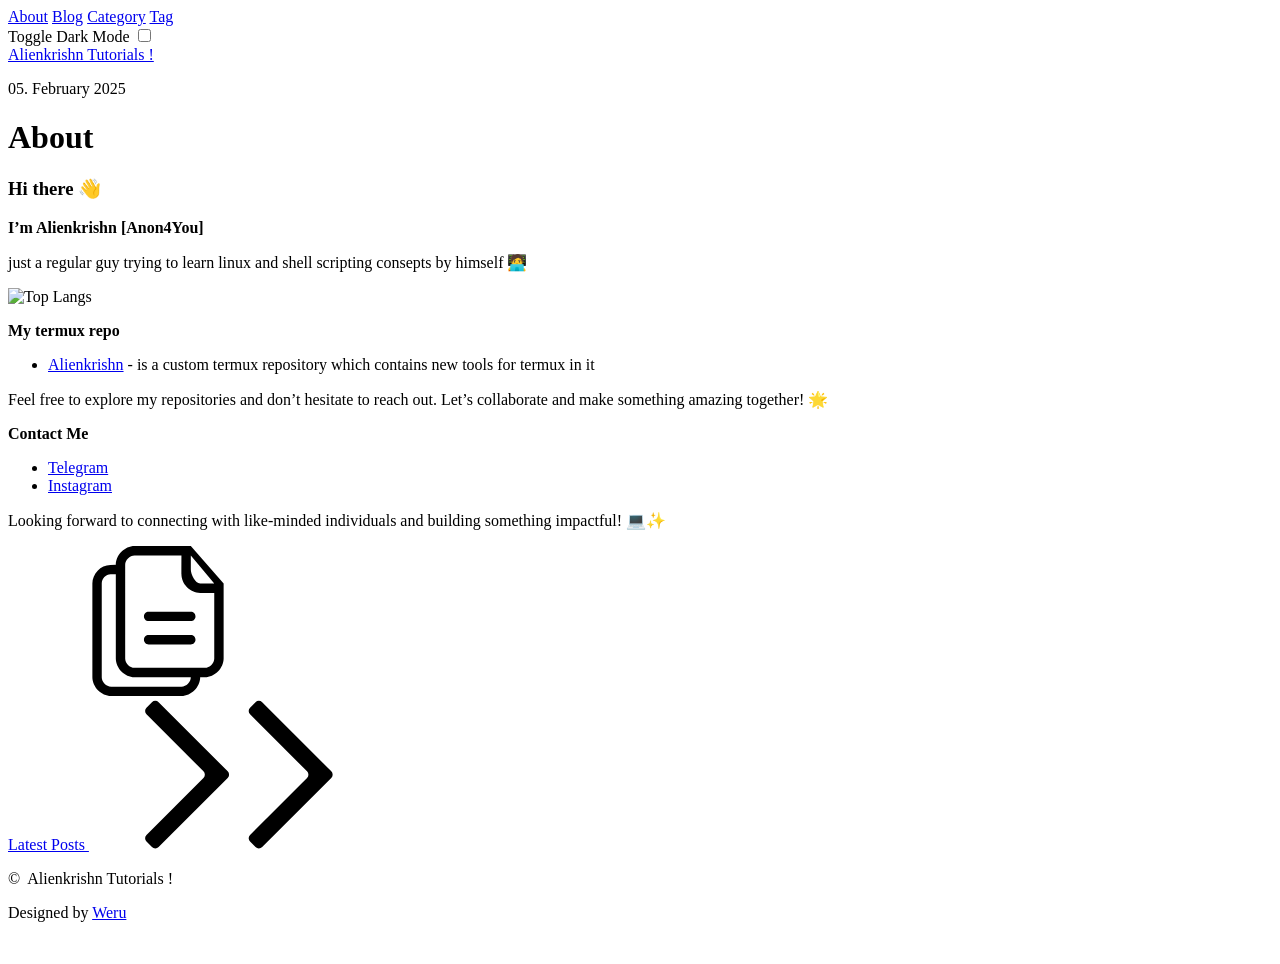
==== public/about/index.html @ 4c51406f "initial commit" ====
<!DOCTYPE html>
<html lang="en" >
  <head><script src="/livereload.js?mindelay=10&amp;v=2&amp;port=1313&amp;path=livereload" data-no-instant defer></script>
  <title>About | Alienkrishn Tutorials !</title>
  <meta charset='utf-8'>
  <meta name="viewport" content ="width=device-width, initial-scale=1.0, maximum-scale=1.0, user-scalable=no">
  <meta http-equiv="X-UA-Compatible" content="IE=edge">


<meta name="keywords" content="Alienkrishn Tutorials !">
<meta property="og:locale" content='en_US'>
<meta property="og:type" content="article">
<meta property="og:title" content="About">
<meta property="og:description" content="Hi there 👋
I&rsquo;m Alienkrishn [Anon4You]
just a regular guy trying to learn linux and shell scripting consepts by himself 🧑‍💻


My termux repo

Alienkrishn -&lt;/!--&gt;">
<meta property="og:url" content="http://localhost:1313/about/">
<meta property="og:image" content="images/%!s(&lt;nil&gt;)">
<link rel="canonical" href="http://localhost:1313/about/">

<link rel="apple-touch-icon" sizes="180x180" href='http://localhost:1313/apple-touch-icon.png'>
<link rel="icon" type="image/png" sizes="32x32" href='http://localhost:1313/favicon-32x32.png'>
<link rel="icon" type="image/png" sizes='16x16' href='http://localhost:1313/favicon-16x16.png'>
<link rel="manifest" href='http://localhost:1313/site.webmanifest'>

<link rel="stylesheet" href="http://localhost:1313/css/styles.648e60c6d86809f863ae1346848574b9c685732794e7851c7d3e557de9ddd293bc1c209f963d5041785c2fd4268470bdfde453a99f550b655d1b4f825eed4682.css" integrity="sha512-ZI5gxthoCfhjrhNGhIV0ucaFcyeU54UcfT5Vfend0pO8HCCflj1QQXhcL9QmhHC9/eRTqZ9VC2VdG0&#43;CXu1Ggg==">
</head>

  <body>
    <div class="nav-drop">
  <div class="nav-body">
      <a href="http://localhost:1313/about" class="nav_item">About</a>
      <a href="http://localhost:1313/" class="nav_item">Blog</a>
      <a href="http://localhost:1313/categories" class="nav_item">Category</a>
      <a href="http://localhost:1313/tags" class="nav_item">Tag</a>
    <div class="nav-close"></div><div class="color_mode">
  <label for="mode">Toggle Dark Mode</label>
  <input type="checkbox" class="color_choice" id="mode">
</div>

  </div>
</div>
<header class="nav">
  <nav class="nav-menu">
    <a href=http://localhost:1313/ class="nav-brand nav_item">
        Alienkrishn Tutorials !</a>
    <div class="nav_bar-wrap">
      <div class="nav_bar"></div>
    </div>
  </nav>
</header>

    <main>
      
  <div class="wrap mt post">
    <div><p class=post_date>05. February 2025</p>
      <h1 class="post_title">About</h1>
      <div class="post_body">
        <div class="post_inner">
        
        
          <h3 id="hi-there-">Hi there 👋</h3>
<p><strong>I&rsquo;m Alienkrishn [Anon4You]</strong></p>
<p>just a regular guy trying to learn linux and shell scripting consepts by himself 🧑‍💻</p>
<!-- raw HTML omitted -->
<p><img src="https://github-readme-stats.vercel.app/api/top-langs/?username=Anon4You&amp;layout=compact&amp;theme=black&amp;bg_color=000000" alt="Top Langs"></p>
<p><strong>My termux repo</strong></p>
<ul>
<li><a href="https://anon4you.github.io/alienkrishn/">Alienkrishn</a> - is a custom termux repository which contains new tools for termux in it</li>
</ul>
<p>Feel free to explore my repositories and don&rsquo;t hesitate to reach out. Let&rsquo;s collaborate and make something amazing together! 🌟</p>
<p><strong>Contact Me</strong></p>
<ul>
<li><a href="https://t.me/alienkrishn">Telegram</a></li>
<li><a href="https://www.instagram.com/alienkrishn">Instagram</a></li>
</ul>
<p>Looking forward to connecting with like-minded individuals and building something impactful! 💻✨</p>

        </div>
        <div class="post_extra mb-2">
          
<div class="copy" data-before="Share Story" data-after="Link Copied">
  <svg class="icon">
    <use xlink:href="#copy"></use>
  </svg>
</div>
        </div>
        <div>
        
        </div>
      </div>
    </div>
    <a href=http://localhost:1313/ class="post_nav"><span class="post_next">Latest Posts
      <svg class="icon icon_scale">
        <use xlink:href="#double-arrow"></use>
      </svg>
    </span></a>
  </div>

    </main>
    <footer class="footer wrap pale">
  <p>&copy;&nbsp;<span class="year"></span>&nbsp;Alienkrishn Tutorials !</p>
  <p class="attribution upcase">Designed by  <a href = 'https://www.linkedin.com/in/dan-weru-profile/' target = '_blank' title = 'Linkedin Profile' rel = 'nonopener'>Weru</a></p>
</footer>


<script src="http://localhost:1313/js/index.min.0c8b9f3d37bbc2061bb8f9bfac9713652c85a41501d73b2b5def4579e67a40a46526acbbb34cd6028725be74381d9c780229983b1d464d85ff85b378f64ebe4d.js"></script>

    <svg width="0" height="0" class="hidden">
  <symbol xmlns="http://www.w3.org/2000/svg" viewBox="0 0 699.428 699.428" id="copy">
    <path d="M502.714 0H240.428C194.178 0 153 42.425 153 87.429l-25.267.59c-46.228 0-84.019 41.834-84.019 86.838V612c0 45.004 41.179 87.428 87.429 87.428H459c46.249 0 87.428-42.424 87.428-87.428h21.857c46.25 0 87.429-42.424 87.429-87.428v-349.19L502.714 0zM459 655.715H131.143c-22.95 0-43.714-21.441-43.714-43.715V174.857c0-22.272 18.688-42.993 41.638-42.993l23.933-.721v393.429C153 569.576 194.178 612 240.428 612h262.286c0 22.273-20.765 43.715-43.714 43.715zm153-131.143c0 22.271-20.765 43.713-43.715 43.713H240.428c-22.95 0-43.714-21.441-43.714-43.713V87.429c0-22.272 20.764-43.714 43.714-43.714H459c-.351 50.337 0 87.975 0 87.975 0 45.419 40.872 86.882 87.428 86.882H612v306zm-65.572-349.715c-23.277 0-43.714-42.293-43.714-64.981V44.348L612 174.857h-65.572zm-43.714 131.537H306c-12.065 0-21.857 9.77-21.857 21.835 0 12.065 9.792 21.835 21.857 21.835h196.714c12.065 0 21.857-9.771 21.857-21.835 0-12.065-9.792-21.835-21.857-21.835zm0 109.176H306c-12.065 0-21.857 9.77-21.857 21.834 0 12.066 9.792 21.836 21.857 21.836h196.714c12.065 0 21.857-9.77 21.857-21.836 0-12.064-9.792-21.834-21.857-21.834z"></path>
  </symbol>
  <symbol viewBox="0 0 53 42" xmlns="http://www.w3.org/2000/svg" id="double-arrow">
    <path d="M.595 39.653a1.318 1.318 0 0 1 0-1.864L16.55 21.833a1.318 1.318 0 0 0 0-1.863L.595 4.014a1.318 1.318 0 0 1 0-1.863L2.125.62a1.318 1.318 0 0 1 1.864 0l19.35 19.349a1.318 1.318 0 0 1 0 1.863l-19.35 19.35a1.318 1.318 0 0 1-1.863 0zm29 0a1.318 1.318 0 0 1 0-1.864L45.55 21.833a1.318 1.318 0 0 0 0-1.863L29.595 4.014a1.318 1.318 0 0 1 0-1.863l1.53-1.53a1.318 1.318 0 0 1 1.864 0l19.35 19.349a1.318 1.318 0 0 1 0 1.863l-19.35 19.35a1.318 1.318 0 0 1-1.863 0z"></path>
  </symbol>
</svg>
  </body>
</html>
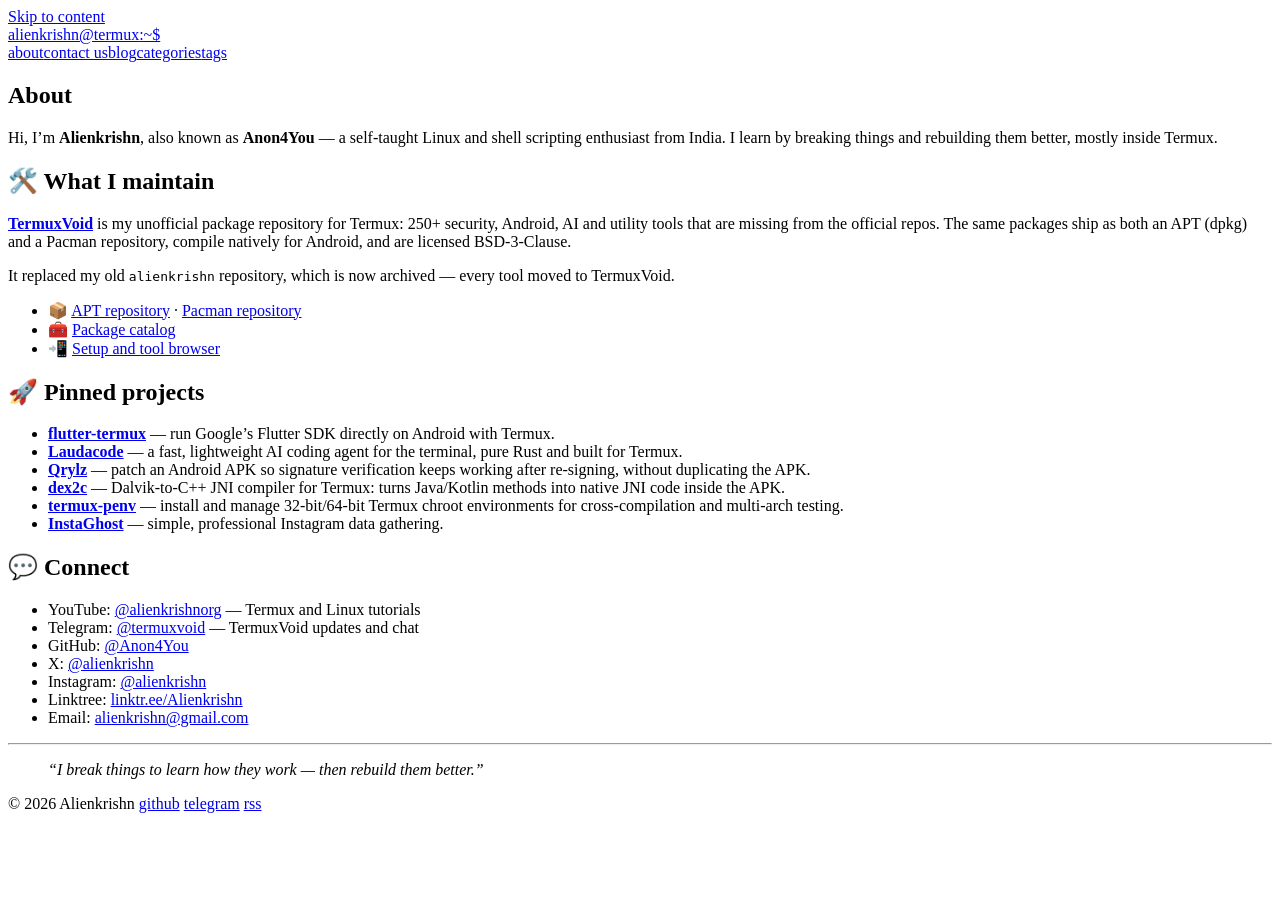
==== commit a637ca22: "rework site with custom dark theme, updated about and optimized images" ====
--- a/public/about/index.html
+++ b/public/about/index.html
@@ -1,123 +1,92 @@
-<!DOCTYPE html>
-<html lang="en" >
-  <head><script src="/livereload.js?mindelay=10&amp;v=2&amp;port=1313&amp;path=livereload" data-no-instant defer></script>
-  <title>About | Alienkrishn Tutorials !</title>
-  <meta charset='utf-8'>
-  <meta name="viewport" content ="width=device-width, initial-scale=1.0, maximum-scale=1.0, user-scalable=no">
-  <meta http-equiv="X-UA-Compatible" content="IE=edge">
+<!doctype html>
+<html lang="en-us">
+<head><script src="/livereload.js?mindelay=10&amp;v=2&amp;port=1313&amp;path=livereload" data-no-instant defer></script>
+<meta charset="utf-8">
+<meta name="viewport" content="width=device-width, initial-scale=1">
+<meta name="theme-color" content="#0b100e">
+<title>About | Alienkrishn Tutorials !</title>
 
 
-<meta name="keywords" content="Alienkrishn Tutorials !">
-<meta property="og:locale" content='en_US'>
-<meta property="og:type" content="article">
+<meta name="description" content="Alienkrishn (Anon4You) — Termux tinkerer and maintainer of the TermuxVoid package repository.">
+<link rel="canonical" href="http://localhost:1313/about/">
+<link rel="icon" href="/favicon.svg" type="image/svg+xml">
+<meta property="og:site_name" content="Alienkrishn Tutorials !">
 <meta property="og:title" content="About">
-<meta property="og:description" content="Hi there 👋
-I&rsquo;m Alienkrishn [Anon4You]
-just a regular guy trying to learn linux and shell scripting consepts by himself 🧑‍💻
+<meta property="og:description" content="Alienkrishn (Anon4You) — Termux tinkerer and maintainer of the TermuxVoid package repository.">
+<meta property="og:type" content="website">
+<meta property="og:url" content="http://localhost:1313/about/">
+
+<meta name="twitter:card" content="summary">
+<meta name="twitter:title" content="About">
+<meta name="twitter:description" content="Alienkrishn (Anon4You) — Termux tinkerer and maintainer of the TermuxVoid package repository.">
+<link rel="stylesheet" href="/css/style.css">
 
 
-My termux repo
-
-Alienkrishn -&lt;/!--&gt;">
-<meta property="og:url" content="http://localhost:1313/about/">
-<meta property="og:image" content="images/%!s(&lt;nil&gt;)">
-<link rel="canonical" href="http://localhost:1313/about/">
-
-<link rel="apple-touch-icon" sizes="180x180" href='http://localhost:1313/apple-touch-icon.png'>
-<link rel="icon" type="image/png" sizes="32x32" href='http://localhost:1313/favicon-32x32.png'>
-<link rel="icon" type="image/png" sizes='16x16' href='http://localhost:1313/favicon-16x16.png'>
-<link rel="manifest" href='http://localhost:1313/site.webmanifest'>
-
-<link rel="stylesheet" href="http://localhost:1313/css/styles.648e60c6d86809f863ae1346848574b9c685732794e7851c7d3e557de9ddd293bc1c209f963d5041785c2fd4268470bdfde453a99f550b655d1b4f825eed4682.css" integrity="sha512-ZI5gxthoCfhjrhNGhIV0ucaFcyeU54UcfT5Vfend0pO8HCCflj1QQXhcL9QmhHC9/eRTqZ9VC2VdG0&#43;CXu1Ggg==">
 </head>
-
-  <body>
-    <div class="nav-drop">
-  <div class="nav-body">
-      <a href="http://localhost:1313/about" class="nav_item">About</a>
-      <a href="http://localhost:1313/" class="nav_item">Blog</a>
-      <a href="http://localhost:1313/categories" class="nav_item">Category</a>
-      <a href="http://localhost:1313/tags" class="nav_item">Tag</a>
-    <div class="nav-close"></div><div class="color_mode">
-  <label for="mode">Toggle Dark Mode</label>
-  <input type="checkbox" class="color_choice" id="mode">
-</div>
-
-  </div>
-</div>
-<header class="nav">
-  <nav class="nav-menu">
-    <a href=http://localhost:1313/ class="nav-brand nav_item">
-        Alienkrishn Tutorials !</a>
-    <div class="nav_bar-wrap">
-      <div class="nav_bar"></div>
-    </div>
+<body>
+<a class="skip" href="#main">Skip to content</a>
+<header class="site-header">
+  <a class="brand" href="/"><span class="user">alienkrishn</span>@termux<span class="path">:~$</span></a>
+  <nav class="site-nav" aria-label="Main">
+    <a href="/about/" aria-current="page">about</a><a href="/contact/">contact us</a><a href="/">blog</a><a href="/categories/">categories</a><a href="/tags/">tags</a>
   </nav>
 </header>
-
-    <main>
-      
-  <div class="wrap mt post">
-    <div><p class=post_date>05. February 2025</p>
-      <h1 class="post_title">About</h1>
-      <div class="post_body">
-        <div class="post_inner">
-        
-        
-          <h3 id="hi-there-">Hi there 👋</h3>
-<p><strong>I&rsquo;m Alienkrishn [Anon4You]</strong></p>
-<p>just a regular guy trying to learn linux and shell scripting consepts by himself 🧑‍💻</p>
-<!-- raw HTML omitted -->
-<p><img src="https://github-readme-stats.vercel.app/api/top-langs/?username=Anon4You&amp;layout=compact&amp;theme=black&amp;bg_color=000000" alt="Top Langs"></p>
-<p><strong>My termux repo</strong></p>
-<ul>
-<li><a href="https://anon4you.github.io/alienkrishn/">Alienkrishn</a> - is a custom termux repository which contains new tools for termux in it</li>
-</ul>
-<p>Feel free to explore my repositories and don&rsquo;t hesitate to reach out. Let&rsquo;s collaborate and make something amazing together! 🌟</p>
-<p><strong>Contact Me</strong></p>
-<ul>
-<li><a href="https://t.me/alienkrishn">Telegram</a></li>
-<li><a href="https://www.instagram.com/alienkrishn">Instagram</a></li>
-</ul>
-<p>Looking forward to connecting with like-minded individuals and building something impactful! 💻✨</p>
-
-        </div>
-        <div class="post_extra mb-2">
-          
-<div class="copy" data-before="Share Story" data-after="Link Copied">
-  <svg class="icon">
-    <use xlink:href="#copy"></use>
-  </svg>
-</div>
-        </div>
-        <div>
-        
-        </div>
-      </div>
-    </div>
-    <a href=http://localhost:1313/ class="post_nav"><span class="post_next">Latest Posts
-      <svg class="icon icon_scale">
-        <use xlink:href="#double-arrow"></use>
-      </svg>
-    </span></a>
-  </div>
-
-    </main>
-    <footer class="footer wrap pale">
-  <p>&copy;&nbsp;<span class="year"></span>&nbsp;Alienkrishn Tutorials !</p>
-  <p class="attribution upcase">Designed by  <a href = 'https://www.linkedin.com/in/dan-weru-profile/' target = '_blank' title = 'Linkedin Profile' rel = 'nonopener'>Weru</a></p>
-</footer>
+<main id="main" class="wrap">
 
 
-<script src="http://localhost:1313/js/index.min.0c8b9f3d37bbc2061bb8f9bfac9713652c85a41501d73b2b5def4579e67a40a46526acbbb34cd6028725be74381d9c780229983b1d464d85ff85b378f64ebe4d.js"></script>
+<article class="post">
+  <header class="post-head">
+    
+    <h1>About</h1>
+    
+  </header>
+  
+  
+  <div class="prose"><p>Hi, I&rsquo;m <strong>Alienkrishn</strong>, also known as <strong>Anon4You</strong> — a self-taught Linux and shell scripting enthusiast from India. I learn by breaking things and rebuilding them better, mostly inside Termux.</p>
+<h2 id="-what-i-maintain">🛠️ What I maintain</h2>
+<p><strong><a href="https://termuxvoid.github.io">TermuxVoid</a></strong> is my unofficial package repository for Termux: 250+ security, Android, AI and utility tools that are missing from the official repos. The same packages ship as both an APT (dpkg) and a Pacman repository, compile natively for Android, and are licensed BSD-3-Clause.</p>
+<p>It replaced my old <code>alienkrishn</code> repository, which is now archived — every tool moved to TermuxVoid.</p>
+<ul>
+<li>📦 <a href="https://github.com/termuxvoid/repo">APT repository</a> · <a href="https://github.com/termuxvoid/pacman-repo">Pacman repository</a></li>
+<li>🧰 <a href="https://github.com/termuxvoid/repo/blob/main/assets/PACKAGES.md">Package catalog</a></li>
+<li>📲 <a href="https://termuxvoid.github.io">Setup and tool browser</a></li>
+</ul>
+<h2 id="-pinned-projects">🚀 Pinned projects</h2>
+<ul>
+<li><strong><a href="https://github.com/termuxvoid/flutter-termux">flutter-termux</a></strong> — run Google&rsquo;s Flutter SDK directly on Android with Termux.</li>
+<li><strong><a href="https://github.com/Anon4You/Laudacode">Laudacode</a></strong> — a fast, lightweight AI coding agent for the terminal, pure Rust and built for Termux.</li>
+<li><strong><a href="https://github.com/Anon4You/Qrylz">Qrylz</a></strong> — patch an Android APK so signature verification keeps working after re-signing, without duplicating the APK.</li>
+<li><strong><a href="https://github.com/Anon4You/dex2c">dex2c</a></strong> — Dalvik-to-C++ JNI compiler for Termux: turns Java/Kotlin methods into native JNI code inside the APK.</li>
+<li><strong><a href="https://github.com/Anon4You/termux-penv">termux-penv</a></strong> — install and manage 32-bit/64-bit Termux chroot environments for cross-compilation and multi-arch testing.</li>
+<li><strong><a href="https://github.com/Anon4You/InstaGhost">InstaGhost</a></strong> — simple, professional Instagram data gathering.</li>
+</ul>
+<h2 id="-connect">💬 Connect</h2>
+<ul>
+<li>YouTube: <a href="https://youtube.com/@alienkrishnorg">@alienkrishnorg</a> — Termux and Linux tutorials</li>
+<li>Telegram: <a href="https://t.me/termuxvoid">@termuxvoid</a> — TermuxVoid updates and chat</li>
+<li>GitHub: <a href="https://github.com/Anon4You">@Anon4You</a></li>
+<li>X: <a href="https://x.com/alienkrishn">@alienkrishn</a></li>
+<li>Instagram: <a href="https://instagram.com/alienkrishn">@alienkrishn</a></li>
+<li>Linktree: <a href="https://linktr.ee/Alienkrishn">linktr.ee/Alienkrishn</a></li>
+<li>Email: <a href="mailto:alienkrishn@gmail.com">alienkrishn@gmail.com</a></li>
+</ul>
+<hr>
+<blockquote>
+<p><em>&ldquo;I break things to learn how they work — then rebuild them better.&rdquo;</em></p>
+</blockquote>
+</div>
+  
+</article>
 
-    <svg width="0" height="0" class="hidden">
-  <symbol xmlns="http://www.w3.org/2000/svg" viewBox="0 0 699.428 699.428" id="copy">
-    <path d="M502.714 0H240.428C194.178 0 153 42.425 153 87.429l-25.267.59c-46.228 0-84.019 41.834-84.019 86.838V612c0 45.004 41.179 87.428 87.429 87.428H459c46.249 0 87.428-42.424 87.428-87.428h21.857c46.25 0 87.429-42.424 87.429-87.428v-349.19L502.714 0zM459 655.715H131.143c-22.95 0-43.714-21.441-43.714-43.715V174.857c0-22.272 18.688-42.993 41.638-42.993l23.933-.721v393.429C153 569.576 194.178 612 240.428 612h262.286c0 22.273-20.765 43.715-43.714 43.715zm153-131.143c0 22.271-20.765 43.713-43.715 43.713H240.428c-22.95 0-43.714-21.441-43.714-43.713V87.429c0-22.272 20.764-43.714 43.714-43.714H459c-.351 50.337 0 87.975 0 87.975 0 45.419 40.872 86.882 87.428 86.882H612v306zm-65.572-349.715c-23.277 0-43.714-42.293-43.714-64.981V44.348L612 174.857h-65.572zm-43.714 131.537H306c-12.065 0-21.857 9.77-21.857 21.835 0 12.065 9.792 21.835 21.857 21.835h196.714c12.065 0 21.857-9.771 21.857-21.835 0-12.065-9.792-21.835-21.857-21.835zm0 109.176H306c-12.065 0-21.857 9.77-21.857 21.834 0 12.066 9.792 21.836 21.857 21.836h196.714c12.065 0 21.857-9.77 21.857-21.836 0-12.064-9.792-21.834-21.857-21.834z"></path>
-  </symbol>
-  <symbol viewBox="0 0 53 42" xmlns="http://www.w3.org/2000/svg" id="double-arrow">
-    <path d="M.595 39.653a1.318 1.318 0 0 1 0-1.864L16.55 21.833a1.318 1.318 0 0 0 0-1.863L.595 4.014a1.318 1.318 0 0 1 0-1.863L2.125.62a1.318 1.318 0 0 1 1.864 0l19.35 19.349a1.318 1.318 0 0 1 0 1.863l-19.35 19.35a1.318 1.318 0 0 1-1.863 0zm29 0a1.318 1.318 0 0 1 0-1.864L45.55 21.833a1.318 1.318 0 0 0 0-1.863L29.595 4.014a1.318 1.318 0 0 1 0-1.863l1.53-1.53a1.318 1.318 0 0 1 1.864 0l19.35 19.349a1.318 1.318 0 0 1 0 1.863l-19.35 19.35a1.318 1.318 0 0 1-1.863 0z"></path>
-  </symbol>
-</svg>
-  </body>
+</main>
+<footer class="site-footer">
+  <span>© 2026 Alienkrishn</span>
+  <span class="footer-links">
+    <a href="https://github.com/Anon4You">github</a>
+    <a href="https://t.me/termuxvoid">telegram</a>
+    <a href="/index.xml">rss</a>
+  </span>
+</footer>
+<script src="/js/copy.js" defer></script>
+</body>
 </html>
